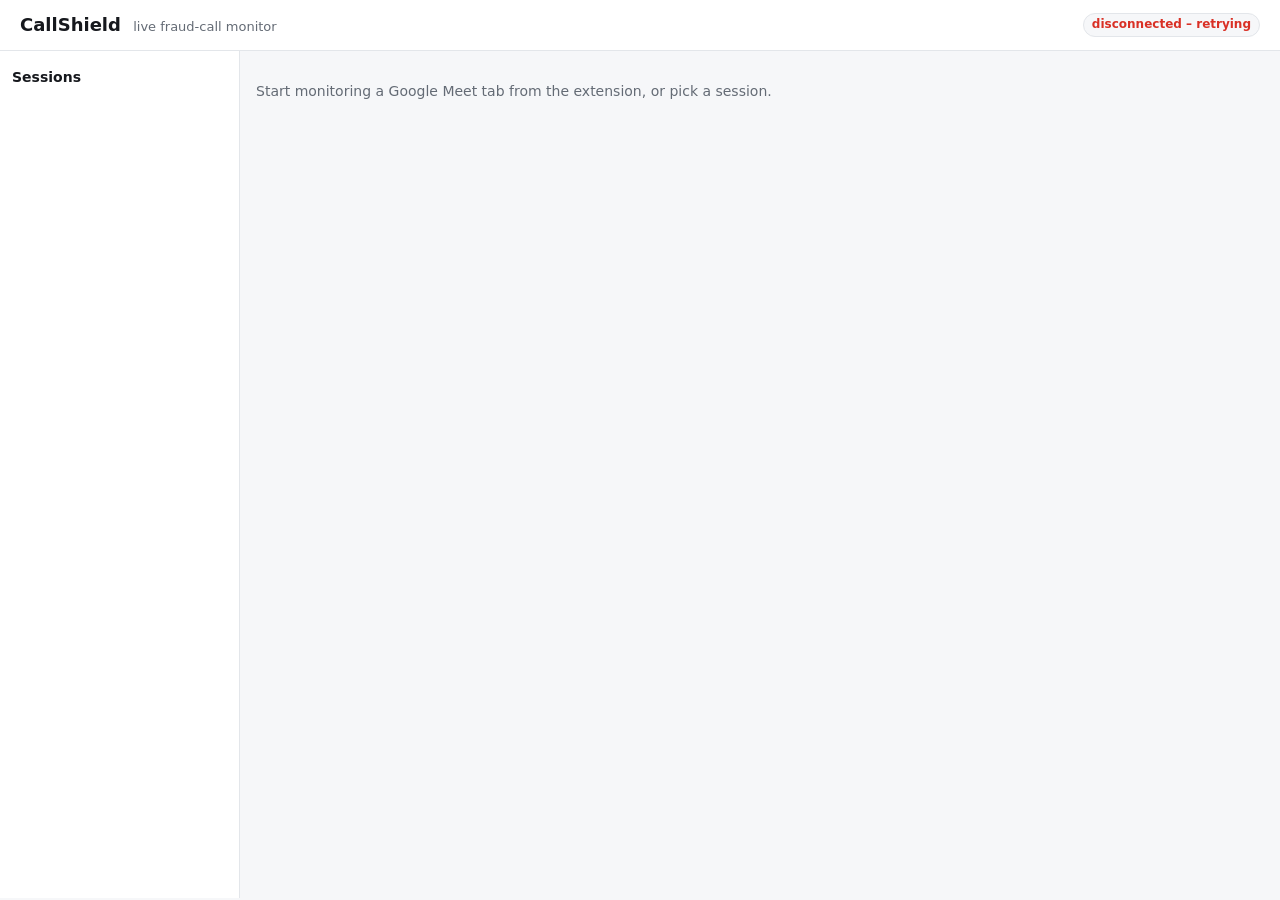
==== frontend/index.html @ 64b29ba7 "Add CallShield PoC: Meet capture, live Hinglish detection, risk policy Chrome MV3 extension captures" ====
<!doctype html>
<html lang="en">
<head>
  <meta charset="utf-8" />
  <meta name="viewport" content="width=device-width, initial-scale=1" />
  <title>CallShield Dashboard</title>
  <link rel="stylesheet" href="styles.css" />
</head>
<body>
  <header>
    <div class="brand">CallShield <span class="sub">live fraud-call monitor</span></div>
    <div id="conn" class="badge">connecting…</div>
  </header>

  <div class="layout">
    <aside>
      <h3>Sessions</h3>
      <ul id="sessions"></ul>
    </aside>

    <main id="main">
      <p id="empty" class="muted">Start monitoring a Google Meet tab from the extension, or pick a session.</p>

      <section id="view" class="hidden">
        <div id="strip" class="strip"></div>
        <div class="grid">
          <div class="panel risk" id="riskPanel">
            <div class="risk-head">
              <div>
                <div class="label">Risk index</div>
                <div class="big"><span id="riskIndex">–</span><span class="of">/100</span></div>
              </div>
              <div class="right">
                <div id="riskLevel" class="level">–</div>
                <div id="inference" class="badge"></div>
              </div>
            </div>
            <div id="monitoring" class="monitoring"></div>
            <div class="muted small" id="strength"></div>
            <div id="patterns" class="chips"></div>
            <ul id="reasons" class="reasons"></ul>
            <div class="row">
              <button id="endCall" class="danger">End call</button>
              <a id="reportMd" class="button" target="_blank">Incident report</a>
              <a id="reportJson" class="button ghost" target="_blank">JSON</a>
            </div>
          </div>

          <div class="panel">
            <h3>Capture &amp; pipeline health</h3>
            <dl id="health" class="kv"></dl>
            <h3>Auto-disconnect gate</h3>
            <ul id="gate" class="gate"></ul>
          </div>
        </div>

        <div class="grid">
          <div class="panel">
            <h3>Transcript &amp; chat <span class="muted small">(raw Hinglish, as received)</span></h3>
            <div id="transcript" class="feed"></div>
            <form id="inject" class="row">
              <input id="injectText" placeholder="Test text (injected, not ASR) e.g. Aap digital arrest mein hain" />
              <select id="injectRole"><option>remote</option><option>local</option><option>unknown</option></select>
              <button>Inject</button>
            </form>
          </div>
          <div class="panel">
            <h3>Evidence</h3>
            <div id="evidence" class="feed"></div>
            <h3>Actions</h3>
            <div id="actions" class="feed short"></div>
          </div>
        </div>

        <div class="panel">
          <h3>Mock bank <span class="badge warn">SIMULATION</span></h3>
          <form id="transfer" class="row">
            <input id="amount" type="number" min="1" value="50000" />
            <input id="payee" value="verify.cbi@upi" />
            <button>Simulate transfer from victim's account</button>
          </form>
          <table class="tx"><thead><tr><th>Time</th><th>Amount (INR)</th><th>Payee</th><th>Status</th><th>Reason</th><th></th></tr></thead>
            <tbody id="transfers"></tbody></table>
        </div>
      </section>
    </main>
  </div>
  <script src="app.js"></script>
</body>
</html>
---- frontend/styles.css ----
:root {
  --bg: #f6f7f9; --panel: #fff; --text: #16181d; --muted: #646b75; --line: #e3e6ea;
  --ok: #1e8e3e; --caution: #c58a00; --high: #e8710a; --critical: #d93025; --accent: #1a73e8;
}
@media (prefers-color-scheme: dark) {
  :root { --bg: #111418; --panel: #1a1e24; --text: #e8eaed; --muted: #9aa0a6; --line: #2c323a; }
}
* { box-sizing: border-box; }
body { margin: 0; background: var(--bg); color: var(--text); font: 14px/1.45 system-ui, -apple-system, "Segoe UI", sans-serif; }
header { display: flex; justify-content: space-between; align-items: center; padding: 12px 20px; border-bottom: 1px solid var(--line); background: var(--panel); }
.brand { font-weight: 800; font-size: 18px; } .sub { font-weight: 400; color: var(--muted); font-size: 13px; margin-left: 6px; }
.layout { display: grid; grid-template-columns: 240px 1fr; min-height: calc(100vh - 53px); }
aside { border-right: 1px solid var(--line); padding: 12px; background: var(--panel); }
aside ul { list-style: none; margin: 0; padding: 0; }
aside li { padding: 8px; border-radius: 8px; cursor: pointer; margin-bottom: 4px; font-size: 13px; word-break: break-all; }
aside li:hover, aside li.sel { background: var(--bg); }
aside li .lvl { font-weight: 700; text-transform: uppercase; font-size: 11px; }
main { padding: 16px; min-width: 0; }
h3 { margin: 4px 0 10px; font-size: 14px; }
.grid { display: grid; grid-template-columns: 1fr 1fr; gap: 16px; margin-bottom: 16px; }
.panel { background: var(--panel); border: 1px solid var(--line); border-radius: 12px; padding: 14px 16px; min-width: 0; }
.hidden { display: none !important; }
.strip { display: flex; flex-wrap: wrap; gap: 8px; margin-bottom: 16px; }
.cap { display: flex; align-items: center; gap: 8px; background: var(--panel); border: 1px solid var(--line); border-radius: 10px; padding: 8px 12px; min-width: 130px; }
.cap .d { width: 10px; height: 10px; border-radius: 50%; background: var(--muted); flex: none; }
.cap.on .d { background: var(--ok); } .cap.warn .d { background: var(--caution); } .cap.off .d { background: var(--critical); }
.cap b { display: block; font-size: 12px; } .cap span { font-size: 12px; color: var(--muted); font-variant-numeric: tabular-nums; }
.muted { color: var(--muted); } .small { font-size: 12px; }
.badge { display: inline-block; padding: 2px 8px; border-radius: 999px; font-size: 12px; font-weight: 700; background: var(--bg); border: 1px solid var(--line); }
.badge.warn { background: #fff4e5; color: #8a5300; border-color: #f5c27a; }
.badge.ok { color: var(--ok); } .badge.bad { color: var(--critical); }
.risk { border-left: 8px solid var(--muted); }
.risk.normal { border-left-color: var(--ok); } .risk.caution { border-left-color: var(--caution); }
.risk.high { border-left-color: var(--high); } .risk.critical { border-left-color: var(--critical); }
.risk.unavailable { border-left-color: var(--muted); }
.risk-head { display: flex; justify-content: space-between; align-items: flex-start; }
.label { color: var(--muted); font-size: 12px; text-transform: uppercase; letter-spacing: .04em; }
.big { font-size: 48px; font-weight: 800; line-height: 1; } .of { font-size: 16px; color: var(--muted); }
.right { text-align: right; display: grid; gap: 6px; justify-items: end; }
.level { font-size: 20px; font-weight: 800; text-transform: uppercase; }
.monitoring { margin: 8px 0; padding: 6px 10px; border-radius: 8px; font-weight: 600; }
.monitoring.ok { background: #e6f4ea; color: #0d652d; }
.monitoring.degraded, .monitoring.unavailable { background: #fce8e6; color: #a50e0e; }
.chips { display: flex; flex-wrap: wrap; gap: 6px; margin: 8px 0; }
.chip { background: #fce8e6; color: #a50e0e; padding: 2px 8px; border-radius: 999px; font-size: 12px; font-weight: 700; }
.reasons { padding-left: 18px; margin: 6px 0; } .reasons li { margin: 3px 0; }
.row { display: flex; gap: 8px; margin-top: 10px; flex-wrap: wrap; align-items: center; }
.row input { flex: 1; min-width: 120px; }
input, select { font: inherit; padding: 7px 9px; border-radius: 8px; border: 1px solid var(--line); background: var(--panel); color: var(--text); }
button, .button { font: inherit; font-weight: 700; padding: 8px 14px; border-radius: 8px; border: 0; background: var(--accent); color: #fff; cursor: pointer; text-decoration: none; display: inline-block; }
.ghost { background: var(--bg); color: var(--text); border: 1px solid var(--line); }
.danger { background: var(--critical); }
.kv { display: grid; grid-template-columns: max-content 1fr; gap: 4px 12px; margin: 0 0 12px; font-size: 13px; }
.kv dt { color: var(--muted); } .kv dd { margin: 0; word-break: break-word; }
.gate { list-style: none; padding: 0; margin: 0; font-size: 13px; }
.gate li::before { content: "✗ "; color: var(--critical); font-weight: 700; }
.gate li.pass::before { content: "✓ "; color: var(--ok); }
.feed { max-height: 340px; overflow: auto; font-size: 13px; }
.feed.short { max-height: 180px; }
.item { padding: 6px 0; border-bottom: 1px solid var(--line); }
.item .t { color: var(--muted); font-size: 11px; margin-right: 6px; font-variant-numeric: tabular-nums; }
.tag { font-size: 10px; font-weight: 800; padding: 1px 6px; border-radius: 4px; background: var(--bg); border: 1px solid var(--line); margin-right: 4px; text-transform: uppercase; }
.tag.mock { background: #fff4e5; color: #8a5300; border-color: #f5c27a; }
.tag.flag { background: #fce8e6; color: #a50e0e; border-color: #f4b4ad; }
.item.flagged { background: rgba(217,48,37,.06); }
.item.retracted b, .item.retracted .muted { text-decoration: line-through; opacity: .6; }
.tx { width: 100%; border-collapse: collapse; margin-top: 10px; font-size: 13px; }
.tx th, .tx td { text-align: left; padding: 6px; border-bottom: 1px solid var(--line); }
.st-HOLD, .st-DECLINED { color: var(--critical); font-weight: 800; } .st-ALLOWED, .st-RELEASED { color: var(--ok); font-weight: 700; }
@media (max-width: 900px) {
  .layout { grid-template-columns: 1fr; } aside { border-right: 0; border-bottom: 1px solid var(--line); }
  .grid { grid-template-columns: 1fr; }
}
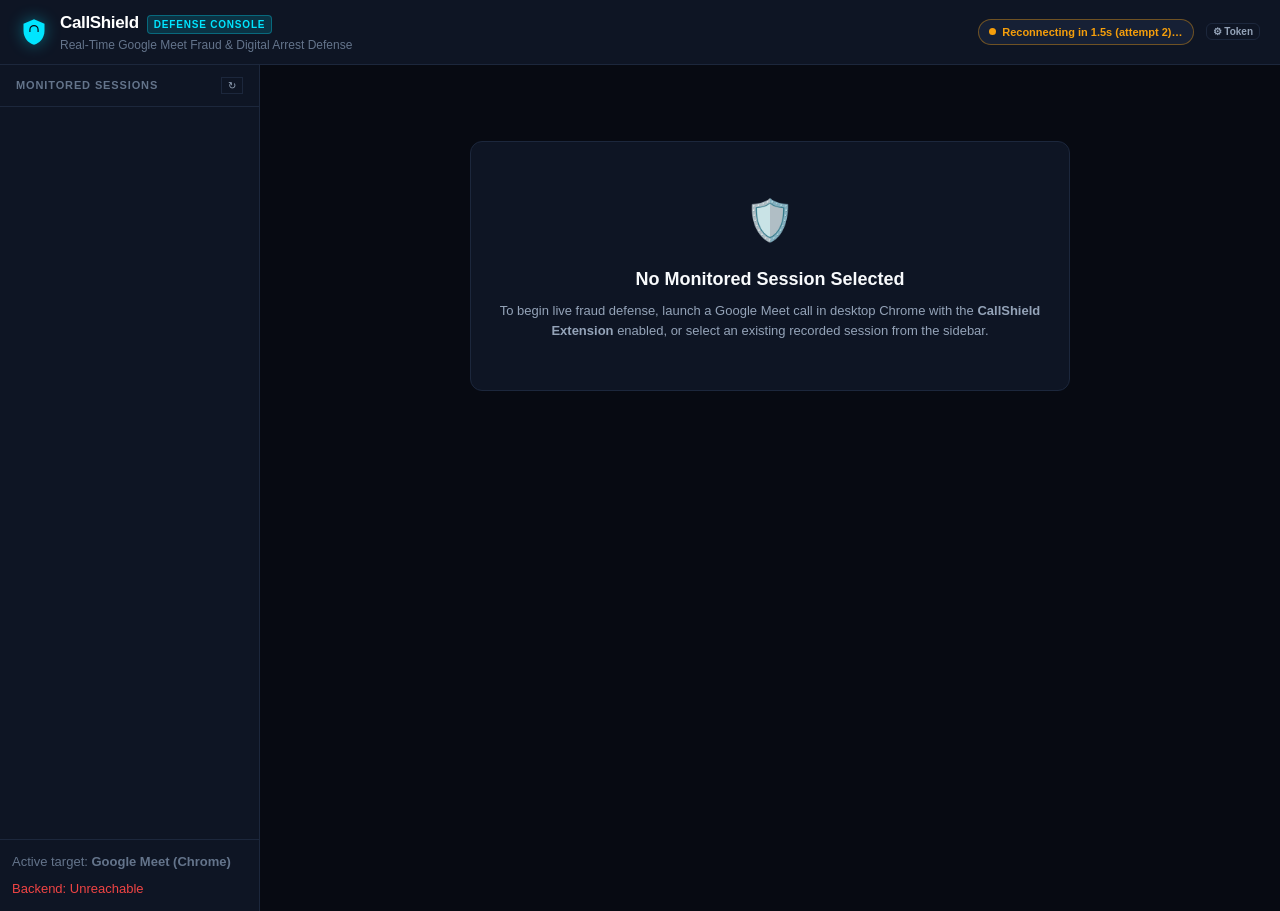
==== commit 63fe9a61: "feat(frontend): Implement CallShield command center, Chakshu reporting, and video analysis # Conflic" ====
--- a/frontend/index.html
+++ b/frontend/index.html
@@ -3,88 +3,160 @@
 <head>
   <meta charset="utf-8" />
   <meta name="viewport" content="width=device-width, initial-scale=1" />
-  <title>CallShield Dashboard</title>
+  <title>CallShield — Real-Time Google Meet Fraud &amp; Digital-Arrest Defense</title>
   <link rel="stylesheet" href="styles.css" />
+  <link rel="icon" href="data:image/svg+xml,<svg xmlns='http://www.w3.org/2000/svg' viewBox='0 0 24 24' fill='%2300e5ff'><path d='M12 1L3 5v6c0 5.55 3.84 10.74 9 12 5.16-1.26 9-6.45 9-12V5l-9-4z'/></svg>" />
 </head>
 <body>
-  <header>
-    <div class="brand">CallShield <span class="sub">live fraud-call monitor</span></div>
-    <div id="conn" class="badge">connecting…</div>
+  <header class="app-header">
+    <div class="brand-wrap">
+      <svg class="brand-logo-icon" viewBox="0 0 24 24" fill="currentColor">
+        <path d="M12 1L3 5v6c0 5.55 3.84 10.74 9 12 5.16-1.26 9-6.45 9-12V5l-9-4z"/>
+        <path d="M12 6a4 4 0 0 0-4 4v2h1v-2a3 3 0 0 1 6 0v2h1v-2a4 4 0 0 0-4-4z" fill="#070a12"/>
+      </svg>
+      <div>
+        <div class="brand-text">
+          CallShield
+          <span class="brand-badge">Defense Console</span>
+        </div>
+        <div class="brand-sub">Real-Time Google Meet Fraud &amp; Digital Arrest Defense</div>
+      </div>
+    </div>
+
+    <div class="header-meta">
+      <div id="connectionPill" class="connection-pill disconnected">
+        <span class="pulse-dot"></span>
+        <span id="connectionText">Connecting…</span>
+      </div>
+      <button class="btn btn-xs btn-ghost" id="btnConfigToken" title="Configure API Authentication Token">
+        ⚙ Token
+      </button>
+    </div>
   </header>
 
-  <div class="layout">
-    <aside>
-      <h3>Sessions</h3>
-      <ul id="sessions"></ul>
+  <div class="app-layout">
+    <aside class="app-sidebar">
+      <div class="sidebar-section-header">
+        <span class="sidebar-title">Monitored Sessions</span>
+        <button class="btn-xs btn-ghost" id="btnRefreshSessions" title="Refresh session list">↻</button>
+      </div>
+
+      <ul id="sessionsList" class="sessions-list">
+        <!-- Rendered via JavaScript -->
+      </ul>
+
+      <div class="sidebar-footer">
+        <div class="text-muted small">
+          Active target: <b>Google Meet (Chrome)</b>
+        </div>
+        <div id="systemHealthBadge" class="text-muted small">
+          Backend: Checking…
+        </div>
+      </div>
     </aside>
 
-    <main id="main">
-      <p id="empty" class="muted">Start monitoring a Google Meet tab from the extension, or pick a session.</p>
+    <main class="dashboard-workspace" id="mainWorkspace">
+      <!-- Empty state when no session is selected -->
+      <div id="emptyState" class="empty-view-card">
+        <div class="empty-view-icon">🛡️</div>
+        <h2 class="empty-view-title">No Monitored Session Selected</h2>
+        <p class="empty-view-desc">
+          To begin live fraud defense, launch a Google Meet call in desktop Chrome with the 
+          <b>CallShield Extension</b> enabled, or select an existing recorded session from the sidebar.
+        </p>
+      </div>
 
-      <section id="view" class="hidden">
-        <div id="strip" class="strip"></div>
-        <div class="grid">
-          <div class="panel risk" id="riskPanel">
-            <div class="risk-head">
-              <div>
-                <div class="label">Risk index</div>
-                <div class="big"><span id="riskIndex">–</span><span class="of">/100</span></div>
-              </div>
-              <div class="right">
-                <div id="riskLevel" class="level">–</div>
-                <div id="inference" class="badge"></div>
-              </div>
-            </div>
-            <div id="monitoring" class="monitoring"></div>
-            <div class="muted small" id="strength"></div>
-            <div id="patterns" class="chips"></div>
-            <ul id="reasons" class="reasons"></ul>
-            <div class="row">
-              <button id="endCall" class="danger">End call</button>
-              <a id="reportMd" class="button" target="_blank">Incident report</a>
-              <a id="reportJson" class="button ghost" target="_blank">JSON</a>
-            </div>
+      <!-- Active session monitoring view -->
+      <section id="activeSessionView" class="hidden">
+        <!-- Top Telemetry Ribbon -->
+        <div id="telemetryStripContainer"></div>
+
+        <!-- Two-Column Primary Grid -->
+        <div class="dashboard-grid">
+          <!-- Left: Threat Assessment -->
+          <div class="grid-col">
+            <div id="riskContainer"></div>
           </div>
 
-          <div class="panel">
-            <h3>Capture &amp; pipeline health</h3>
-            <dl id="health" class="kv"></dl>
-            <h3>Auto-disconnect gate</h3>
-            <ul id="gate" class="gate"></ul>
+          <!-- Right: Live Transcript & Evidence Ledger -->
+          <div class="grid-col">
+            <div id="transcriptContainer" class="panel-card"></div>
+            <div id="evidenceContainer" class="panel-card mt-4"></div>
           </div>
         </div>
 
-        <div class="grid">
-          <div class="panel">
-            <h3>Transcript &amp; chat <span class="muted small">(raw Hinglish, as received)</span></h3>
-            <div id="transcript" class="feed"></div>
-            <form id="inject" class="row">
-              <input id="injectText" placeholder="Test text (injected, not ASR) e.g. Aap digital arrest mein hain" />
-              <select id="injectRole"><option>remote</option><option>local</option><option>unknown</option></select>
-              <button>Inject</button>
-            </form>
-          </div>
-          <div class="panel">
-            <h3>Evidence</h3>
-            <div id="evidence" class="feed"></div>
-            <h3>Actions</h3>
-            <div id="actions" class="feed short"></div>
-          </div>
-        </div>
+        <!-- Video Analysis Panel -->
+        <div id="visionContainer" class="panel-card mt-4"></div>
 
-        <div class="panel">
-          <h3>Mock bank <span class="badge warn">SIMULATION</span></h3>
-          <form id="transfer" class="row">
-            <input id="amount" type="number" min="1" value="50000" />
-            <input id="payee" value="verify.cbi@upi" />
-            <button>Simulate transfer from victim's account</button>
-          </form>
-          <table class="tx"><thead><tr><th>Time</th><th>Amount (INR)</th><th>Payee</th><th>Status</th><th>Reason</th><th></th></tr></thead>
-            <tbody id="transfers"></tbody></table>
-        </div>
+        <!-- Simulated Banking Protection -->
+        <div id="bankContainer" class="panel-card mt-4"></div>
+
+        <!-- Deep Diagnostics & Action History -->
+        <div id="diagnosticsContainer" class="panel-card mt-4"></div>
       </section>
     </main>
   </div>
-  <script src="app.js"></script>
+
+  <!-- Chakshu Suspicious Communication Report Modal Container -->
+  <div id="chakshuModal" class="modal-wrapper hidden"></div>
+
+  <!-- Incident Report Modal Container -->
+  <div id="reportModal" class="modal-wrapper hidden"></div>
+
+  <!-- Attestation Inspection Modal Container -->
+  <div id="attestationModal" class="modal-wrapper hidden"></div>
+
+  <!-- End Call Safety Confirmation Dialog -->
+  <div id="endCallConfirmModal" class="modal-wrapper hidden">
+    <div class="modal-backdrop" id="endCallBackdrop"></div>
+    <div class="modal-card">
+      <div class="modal-header">
+        <h3 class="modal-title">Emergency End Call Confirmation</h3>
+        <button class="icon-button" id="endCallCloseBtn">✕</button>
+      </div>
+      <div class="modal-body">
+        <div class="alert-box danger-box">
+          <div class="alert-icon">⚠️</div>
+          <div>
+            <b>Warning:</b> This will send an immediate policy command to the Chrome Extension to disconnect and leave the active Google Meet session.
+          </div>
+        </div>
+        <p class="text-secondary text-sm">
+          If the remote caller is claiming to be an official (Police, CBI, Customs) placing you under "digital arrest", disconnecting protects you from extortion and coercive demands.
+        </p>
+      </div>
+      <div class="modal-footer">
+        <button class="btn btn-ghost" id="endCallCancelBtn">Cancel</button>
+        <button class="btn btn-danger" id="endCallExecuteBtn">Leave Google Meet Now</button>
+      </div>
+    </div>
+  </div>
+
+  <!-- Token Configuration Modal -->
+  <div id="tokenModal" class="modal-wrapper hidden">
+    <div class="modal-backdrop" id="tokenBackdrop"></div>
+    <div class="modal-card">
+      <div class="modal-header">
+        <h3 class="modal-title">API Authentication Settings</h3>
+        <button class="icon-button" id="tokenCloseBtn">✕</button>
+      </div>
+      <div class="modal-body">
+        <div class="form-group">
+          <label class="form-label" for="tokenInput">Bearer API Token</label>
+          <input type="text" id="tokenInput" class="input-text" placeholder="dev-token" />
+          <p class="field-help text-muted text-sm mt-2">
+            Matches <code>CALLSHIELD_TOKEN</code> configured on the FastAPI backend (defaults to <code>dev-token</code>).
+          </p>
+        </div>
+      </div>
+      <div class="modal-footer">
+        <button class="btn btn-ghost" id="tokenCancelBtn">Cancel</button>
+        <button class="btn btn-primary" id="tokenSaveBtn">Save &amp; Reconnect</button>
+      </div>
+    </div>
+  </div>
+
+  <!-- Main Application Orchestrator -->
+  <script type="module" src="app.js"></script>
 </body>
 </html>
--- a/frontend/styles.css
+++ b/frontend/styles.css
@@ -1,73 +1,1993 @@
+/* CallShield — Cybersecurity Command Center Design System */
+
 :root {
-  --bg: #f6f7f9; --panel: #fff; --text: #16181d; --muted: #646b75; --line: #e3e6ea;
-  --ok: #1e8e3e; --caution: #c58a00; --high: #e8710a; --critical: #d93025; --accent: #1a73e8;
-}
-@media (prefers-color-scheme: dark) {
-  :root { --bg: #111418; --panel: #1a1e24; --text: #e8eaed; --muted: #9aa0a6; --line: #2c323a; }
-}
-* { box-sizing: border-box; }
-body { margin: 0; background: var(--bg); color: var(--text); font: 14px/1.45 system-ui, -apple-system, "Segoe UI", sans-serif; }
-header { display: flex; justify-content: space-between; align-items: center; padding: 12px 20px; border-bottom: 1px solid var(--line); background: var(--panel); }
-.brand { font-weight: 800; font-size: 18px; } .sub { font-weight: 400; color: var(--muted); font-size: 13px; margin-left: 6px; }
-.layout { display: grid; grid-template-columns: 240px 1fr; min-height: calc(100vh - 53px); }
-aside { border-right: 1px solid var(--line); padding: 12px; background: var(--panel); }
-aside ul { list-style: none; margin: 0; padding: 0; }
-aside li { padding: 8px; border-radius: 8px; cursor: pointer; margin-bottom: 4px; font-size: 13px; word-break: break-all; }
-aside li:hover, aside li.sel { background: var(--bg); }
-aside li .lvl { font-weight: 700; text-transform: uppercase; font-size: 11px; }
-main { padding: 16px; min-width: 0; }
-h3 { margin: 4px 0 10px; font-size: 14px; }
-.grid { display: grid; grid-template-columns: 1fr 1fr; gap: 16px; margin-bottom: 16px; }
-.panel { background: var(--panel); border: 1px solid var(--line); border-radius: 12px; padding: 14px 16px; min-width: 0; }
+  --bg-deep: #070a12;
+  --bg-surface: #0e1524;
+  --bg-surface-elevated: #162035;
+  --bg-surface-highlight: #1e2c47;
+  --border-subtle: #1c273c;
+  --border-strong: #2c3e5e;
+  --border-focus: #00e5ff;
+
+  --text-primary: #f8fafc;
+  --text-secondary: #94a3b8;
+  --text-muted: #64748b;
+  --text-dim: #475569;
+
+  --accent-cyan: #00e5ff;
+  --accent-cyan-dim: rgba(0, 229, 255, 0.15);
+  --accent-blue: #38bdf8;
+  --accent-blue-deep: #0284c7;
+
+  /* Semantic Alert Levels */
+  --risk-normal: #10b981;
+  --risk-normal-dim: rgba(16, 185, 129, 0.15);
+  --risk-caution: #f59e0b;
+  --risk-caution-dim: rgba(245, 158, 11, 0.15);
+  --risk-high: #f97316;
+  --risk-high-dim: rgba(249, 115, 22, 0.15);
+  --risk-critical: #ef4444;
+  --risk-critical-dim: rgba(239, 68, 68, 0.18);
+  --risk-unavailable: #64748b;
+  --risk-unavailable-dim: rgba(100, 116, 139, 0.15);
+
+  --font-sans: -apple-system, BlinkMacSystemFont, "Segoe UI", Roboto, "Helvetica Neue", Arial, sans-serif;
+  --font-mono: "JetBrains Mono", "SF Mono", Consolas, Menlo, monospace;
+}
+
+* {
+  box-sizing: border-box;
+  margin: 0;
+  padding: 0;
+}
+
+body {
+  background-color: var(--bg-deep);
+  color: var(--text-primary);
+  font-family: var(--font-sans);
+  font-size: 13px;
+  line-height: 1.5;
+  min-height: 100vh;
+  overflow-x: hidden;
+}
+
+body.modal-open {
+  overflow: hidden;
+}
+
+/* Custom Scrollbars */
+::-webkit-scrollbar {
+  width: 6px;
+  height: 6px;
+}
+::-webkit-scrollbar-track {
+  background: var(--bg-deep);
+}
+::-webkit-scrollbar-thumb {
+  background: var(--border-strong);
+  border-radius: 3px;
+}
+::-webkit-scrollbar-thumb:hover {
+  background: var(--accent-cyan);
+}
+
+/* Code & Monospace Elements */
+code, pre {
+  font-family: var(--font-mono);
+  font-size: 12px;
+}
+
+/* Header */
+.app-header {
+  display: flex;
+  justify-content: space-between;
+  align-items: center;
+  padding: 10px 20px;
+  background: var(--bg-surface);
+  border-bottom: 1px solid var(--border-subtle);
+  position: sticky;
+  top: 0;
+  z-index: 100;
+}
+
+.brand-wrap {
+  display: flex;
+  align-items: center;
+  gap: 12px;
+}
+
+.brand-logo-icon {
+  width: 28px;
+  height: 28px;
+  color: var(--accent-cyan);
+  filter: drop-shadow(0 0 8px rgba(0, 229, 255, 0.4));
+}
+
+.brand-text {
+  font-size: 17px;
+  font-weight: 800;
+  letter-spacing: -0.02em;
+  color: #fff;
+  display: flex;
+  align-items: baseline;
+  gap: 8px;
+}
+
+.brand-badge {
+  font-size: 10px;
+  font-weight: 700;
+  letter-spacing: 0.08em;
+  text-transform: uppercase;
+  background: var(--accent-cyan-dim);
+  color: var(--accent-cyan);
+  border: 1px solid rgba(0, 229, 255, 0.3);
+  padding: 1px 6px;
+  border-radius: 4px;
+}
+
+.brand-sub {
+  font-size: 12px;
+  font-weight: 400;
+  color: var(--text-muted);
+}
+
+.header-meta {
+  display: flex;
+  align-items: center;
+  gap: 12px;
+}
+
+.connection-pill {
+  display: flex;
+  align-items: center;
+  gap: 6px;
+  padding: 4px 10px;
+  border-radius: 999px;
+  font-size: 11px;
+  font-weight: 600;
+  border: 1px solid var(--border-subtle);
+  background: var(--bg-surface-elevated);
+}
+
+.connection-pill.connected {
+  border-color: rgba(16, 185, 129, 0.4);
+  color: var(--risk-normal);
+}
+.connection-pill.connected .pulse-dot {
+  background: var(--risk-normal);
+  box-shadow: 0 0 8px var(--risk-normal);
+}
+
+.connection-pill.connecting, .connection-pill.reconnecting {
+  border-color: rgba(245, 158, 11, 0.4);
+  color: var(--risk-caution);
+}
+.connection-pill.connecting .pulse-dot, .connection-pill.reconnecting .pulse-dot {
+  background: var(--risk-caution);
+  animation: pulse-warn 1.5s infinite;
+}
+
+.connection-pill.disconnected, .connection-pill.auth_error {
+  border-color: rgba(239, 68, 68, 0.4);
+  color: var(--risk-critical);
+}
+.connection-pill.disconnected .pulse-dot, .connection-pill.auth_error .pulse-dot {
+  background: var(--risk-critical);
+}
+
+.pulse-dot {
+  width: 7px;
+  height: 7px;
+  border-radius: 50%;
+  flex-shrink: 0;
+}
+
+@keyframes pulse-warn {
+  0%, 100% { opacity: 1; transform: scale(1); }
+  50% { opacity: 0.4; transform: scale(0.85); }
+}
+
+/* App Layout */
+.app-layout {
+  display: grid;
+  grid-template-columns: 260px 1fr;
+  min-height: calc(100vh - 54px);
+}
+
+/* Sidebar */
+.app-sidebar {
+  background: var(--bg-surface);
+  border-right: 1px solid var(--border-subtle);
+  display: flex;
+  flex-direction: column;
+}
+
+.sidebar-section-header {
+  padding: 12px 16px;
+  display: flex;
+  justify-content: space-between;
+  align-items: center;
+  border-bottom: 1px solid var(--border-subtle);
+}
+
+.sidebar-title {
+  font-size: 11px;
+  font-weight: 700;
+  text-transform: uppercase;
+  letter-spacing: 0.08em;
+  color: var(--text-muted);
+}
+
+.sessions-list {
+  list-style: none;
+  overflow-y: auto;
+  flex: 1;
+  padding: 8px;
+}
+
+.session-item {
+  padding: 10px 12px;
+  border-radius: 8px;
+  margin-bottom: 6px;
+  cursor: pointer;
+  border: 1px solid transparent;
+  background: var(--bg-surface-elevated);
+  transition: all 0.15s ease;
+}
+
+.session-item:hover {
+  border-color: var(--border-strong);
+  background: var(--bg-surface-highlight);
+}
+
+.session-item.active {
+  border-color: var(--accent-cyan);
+  background: var(--bg-surface-highlight);
+  box-shadow: 0 0 12px rgba(0, 229, 255, 0.12);
+}
+
+.session-top {
+  display: flex;
+  justify-content: space-between;
+  align-items: center;
+  margin-bottom: 4px;
+}
+
+.session-id {
+  font-family: var(--font-mono);
+  font-weight: 700;
+  font-size: 12px;
+  color: #fff;
+  white-space: nowrap;
+  overflow: hidden;
+  text-overflow: ellipsis;
+  max-width: 150px;
+}
+
+.session-badge {
+  font-size: 10px;
+  font-weight: 800;
+  padding: 1px 6px;
+  border-radius: 4px;
+  text-transform: uppercase;
+}
+
+.session-sub {
+  display: flex;
+  justify-content: space-between;
+  font-size: 11px;
+  color: var(--text-muted);
+}
+
+.sidebar-footer {
+  padding: 12px;
+  border-top: 1px solid var(--border-subtle);
+  display: flex;
+  flex-direction: column;
+  gap: 8px;
+}
+
+/* Main Dashboard Workspace */
+.dashboard-workspace {
+  padding: 16px 20px;
+  overflow-y: auto;
+}
+
+/* Empty State */
+.empty-view-card {
+  background: var(--bg-surface);
+  border: 1px solid var(--border-subtle);
+  border-radius: 12px;
+  padding: 48px 24px;
+  text-align: center;
+  max-width: 600px;
+  margin: 60px auto;
+}
+
+.empty-view-icon {
+  font-size: 40px;
+  margin-bottom: 16px;
+}
+
+.empty-view-title {
+  font-size: 18px;
+  font-weight: 700;
+  margin-bottom: 8px;
+}
+
+.empty-view-desc {
+  color: var(--text-secondary);
+  font-size: 13px;
+  line-height: 1.6;
+}
+
+/* Telemetry Ribbon Strip */
+.telemetry-strip {
+  display: flex;
+  flex-wrap: wrap;
+  gap: 8px;
+  margin-bottom: 16px;
+}
+
+.telemetry-pill {
+  display: flex;
+  align-items: center;
+  gap: 8px;
+  background: var(--bg-surface);
+  border: 1px solid var(--border-subtle);
+  border-radius: 8px;
+  padding: 6px 12px;
+  min-width: 140px;
+  flex: 1;
+}
+
+.telemetry-pill .pill-dot {
+  width: 8px;
+  height: 8px;
+  border-radius: 50%;
+  flex-shrink: 0;
+}
+
+.telemetry-pill.status-on { border-color: rgba(16, 185, 129, 0.3); }
+.telemetry-pill.status-on .pill-dot { background: var(--risk-normal); box-shadow: 0 0 6px var(--risk-normal); }
+
+.telemetry-pill.status-warn { border-color: rgba(245, 158, 11, 0.3); }
+.telemetry-pill.status-warn .pill-dot { background: var(--risk-caution); }
+
+.telemetry-pill.status-off { border-color: rgba(239, 68, 68, 0.3); }
+.telemetry-pill.status-off .pill-dot { background: var(--risk-critical); }
+
+.telemetry-pill.status-idle .pill-dot { background: var(--text-muted); }
+
+.pill-icon {
+  font-size: 14px;
+}
+
+.pill-info {
+  display: flex;
+  flex-direction: column;
+}
+
+.pill-title {
+  font-size: 11px;
+  font-weight: 700;
+  color: var(--text-secondary);
+  text-transform: uppercase;
+  letter-spacing: 0.04em;
+}
+
+.pill-detail {
+  font-size: 11px;
+  color: var(--text-primary);
+  font-family: var(--font-mono);
+}
+
+/* Two-Column Grid */
+.dashboard-grid {
+  display: grid;
+  grid-template-columns: 1fr 1fr;
+  gap: 16px;
+  margin-bottom: 16px;
+}
+
+/* Panel Containers */
+.panel-card {
+  background: var(--bg-surface);
+  border: 1px solid var(--border-subtle);
+  border-radius: 12px;
+  padding: 16px;
+  position: relative;
+  display: flex;
+  flex-direction: column;
+}
+
+.panel-header {
+  display: flex;
+  justify-content: space-between;
+  align-items: flex-start;
+  margin-bottom: 14px;
+  padding-bottom: 10px;
+  border-bottom: 1px solid var(--border-subtle);
+}
+
+.panel-title-wrap {
+  display: flex;
+  align-items: center;
+  gap: 8px;
+  flex-wrap: wrap;
+}
+
+.panel-title {
+  font-size: 14px;
+  font-weight: 700;
+  color: #fff;
+  letter-spacing: -0.01em;
+}
+
+.panel-desc {
+  font-size: 12px;
+  color: var(--text-secondary);
+  margin-top: 4px;
+  width: 100%;
+}
+
+/* Primary Risk Assessment Card */
+.risk-card {
+  background: var(--bg-surface);
+  border: 1px solid var(--border-subtle);
+  border-left: 6px solid var(--risk-unavailable);
+  border-radius: 12px;
+  padding: 16px;
+  margin-bottom: 16px;
+  position: relative;
+  transition: border-left-color 0.2s ease;
+}
+
+.risk-card.normal { border-left-color: var(--risk-normal); }
+.risk-card.caution { border-left-color: var(--risk-caution); }
+.risk-card.high { border-left-color: var(--risk-high); }
+.risk-card.critical { border-left-color: var(--risk-critical); }
+.risk-card.unavailable { border-left-color: var(--risk-unavailable); }
+
+.risk-header {
+  display: flex;
+  justify-content: space-between;
+  align-items: flex-start;
+  margin-bottom: 14px;
+}
+
+.label-upper {
+  font-size: 11px;
+  font-weight: 700;
+  text-transform: uppercase;
+  letter-spacing: 0.08em;
+  color: var(--text-muted);
+}
+
+.risk-level-badge {
+  display: inline-block;
+  font-size: 16px;
+  font-weight: 800;
+  letter-spacing: 0.04em;
+  padding: 3px 10px;
+  border-radius: 6px;
+  margin-top: 4px;
+  text-transform: uppercase;
+}
+
+.risk-bg-normal { background: var(--risk-normal-dim); color: var(--risk-normal); border: 1px solid rgba(16, 185, 129, 0.4); }
+.risk-bg-caution { background: var(--risk-caution-dim); color: var(--risk-caution); border: 1px solid rgba(245, 158, 11, 0.4); }
+.risk-bg-high { background: var(--risk-high-dim); color: var(--risk-high); border: 1px solid rgba(249, 115, 22, 0.4); }
+.risk-bg-critical { background: var(--risk-critical-dim); color: var(--risk-critical); border: 1px solid rgba(239, 68, 68, 0.4); }
+.risk-bg-unavailable { background: var(--risk-unavailable-dim); color: var(--text-secondary); border: 1px solid var(--border-strong); }
+
+.risk-text-normal { color: var(--risk-normal); }
+.risk-text-caution { color: var(--risk-caution); }
+.risk-text-high { color: var(--risk-high); }
+.risk-text-critical { color: var(--risk-critical); }
+
+.risk-inference-block {
+  display: flex;
+  flex-direction: column;
+  align-items: flex-end;
+  gap: 4px;
+}
+
+.config-tag {
+  font-family: var(--font-mono);
+  font-size: 10px;
+  color: var(--text-muted);
+}
+
+.risk-gauge-row {
+  display: flex;
+  align-items: center;
+  gap: 20px;
+  margin-bottom: 16px;
+  padding-bottom: 14px;
+  border-bottom: 1px solid var(--border-subtle);
+}
+
+.gauge-container {
+  position: relative;
+  width: 130px;
+  height: 130px;
+  flex-shrink: 0;
+}
+
+.risk-circle-svg {
+  transform: rotate(-90deg);
+}
+
+.gauge-bg {
+  fill: none;
+  stroke: var(--bg-surface-elevated);
+}
+
+.gauge-bar {
+  fill: none;
+  transition: stroke-dashoffset 0.6s ease, stroke 0.3s ease;
+}
+
+.gauge-normal { stroke: var(--risk-normal); }
+.gauge-caution { stroke: var(--risk-caution); }
+.gauge-high { stroke: var(--risk-high); }
+.gauge-critical { stroke: var(--risk-critical); }
+.gauge-unavailable { stroke: var(--risk-unavailable); }
+
+.gauge-label {
+  position: absolute;
+  top: 0;
+  left: 0;
+  width: 100%;
+  height: 100%;
+  display: flex;
+  flex-direction: column;
+  justify-content: center;
+  align-items: center;
+}
+
+.gauge-val {
+  font-size: 38px;
+  font-weight: 800;
+  line-height: 1;
+  font-family: var(--font-mono);
+}
+
+.gauge-max {
+  font-size: 12px;
+  font-weight: 600;
+  color: var(--text-muted);
+}
+
+.gauge-meta {
+  flex: 1;
+  display: flex;
+  flex-direction: column;
+  gap: 8px;
+}
+
+.monitoring-banner {
+  padding: 8px 12px;
+  border-radius: 8px;
+  font-size: 12px;
+  border: 1px solid transparent;
+}
+
+.monitoring-banner.state-ok {
+  background: var(--risk-normal-dim);
+  border-color: rgba(16, 185, 129, 0.3);
+  color: #34d399;
+}
+.monitoring-banner.state-degraded, .monitoring-banner.state-unavailable {
+  background: var(--risk-critical-dim);
+  border-color: rgba(239, 68, 68, 0.3);
+  color: #f87171;
+}
+
+.state-sub {
+  font-size: 11px;
+  color: var(--text-secondary);
+  margin-top: 2px;
+}
+
+.meta-pills {
+  display: flex;
+  flex-wrap: wrap;
+  gap: 8px;
+}
+
+.meta-pill {
+  background: var(--bg-surface-elevated);
+  padding: 3px 8px;
+  border-radius: 6px;
+  font-size: 11px;
+  display: flex;
+  gap: 6px;
+}
+
+.meta-pill .lbl { color: var(--text-muted); }
+.meta-pill .val { color: #fff; font-family: var(--font-mono); }
+
+.patterns-wrap {
+  display: flex;
+  flex-direction: column;
+  gap: 4px;
+}
+
+.patterns-label {
+  font-size: 11px;
+  font-weight: 600;
+  color: var(--text-muted);
+}
+
+.pattern-chips {
+  display: flex;
+  flex-wrap: wrap;
+  gap: 6px;
+}
+
+.pattern-chip {
+  background: rgba(249, 115, 22, 0.15);
+  color: #fb923c;
+  border: 1px solid rgba(249, 115, 22, 0.3);
+  padding: 2px 8px;
+  border-radius: 999px;
+  font-size: 11px;
+  font-weight: 700;
+  text-transform: uppercase;
+}
+
+.reasons-block {
+  margin-bottom: 14px;
+}
+
+.reasons-heading {
+  font-size: 12px;
+  font-weight: 700;
+  text-transform: uppercase;
+  letter-spacing: 0.05em;
+  color: var(--text-muted);
+  margin-bottom: 6px;
+}
+
+.reasons-list {
+  list-style: none;
+  display: flex;
+  flex-direction: column;
+  gap: 4px;
+}
+
+.reasons-list li {
+  display: flex;
+  align-items: baseline;
+  gap: 8px;
+  font-size: 12px;
+  color: var(--text-primary);
+}
+
+.reason-bullet {
+  color: var(--accent-cyan);
+  font-size: 12px;
+}
+
+/* Policy Gate Checklist */
+.gate-block {
+  background: var(--bg-surface-elevated);
+  border-radius: 8px;
+  padding: 10px 12px;
+  margin-bottom: 14px;
+}
+
+.gate-heading {
+  font-size: 11px;
+  font-weight: 700;
+  text-transform: uppercase;
+  letter-spacing: 0.05em;
+  color: var(--text-muted);
+  margin-bottom: 8px;
+}
+
+.gate-grid {
+  display: grid;
+  grid-template-columns: repeat(auto-fill, minmax(220px, 1fr));
+  gap: 6px;
+}
+
+.gate-item {
+  display: flex;
+  align-items: center;
+  gap: 6px;
+  font-size: 11px;
+  padding: 3px 6px;
+  border-radius: 4px;
+}
+
+.gate-pass {
+  color: var(--risk-normal);
+  background: var(--risk-normal-dim);
+}
+.gate-pass .gate-icon { font-weight: 800; }
+
+.gate-fail {
+  color: var(--text-muted);
+  opacity: 0.7;
+}
+
+/* Actions Toolbar */
+.actions-toolbar {
+  display: flex;
+  gap: 8px;
+  flex-wrap: wrap;
+}
+
+/* Live Transcript & Chat */
+.transcript-controls {
+  display: flex;
+  justify-content: space-between;
+  align-items: center;
+  gap: 12px;
+  flex-wrap: wrap;
+}
+
+.filter-tabs {
+  display: flex;
+  gap: 4px;
+  background: var(--bg-surface-elevated);
+  padding: 2px;
+  border-radius: 6px;
+}
+
+.filter-btn {
+  background: transparent;
+  border: 0;
+  color: var(--text-secondary);
+  padding: 4px 10px;
+  border-radius: 4px;
+  font-size: 11px;
+  font-weight: 600;
+  cursor: pointer;
+  transition: all 0.15s;
+}
+
+.filter-btn:hover {
+  color: #fff;
+}
+
+.filter-btn.active {
+  background: var(--bg-surface-highlight);
+  color: var(--accent-cyan);
+}
+
+.autoscroll-toggle {
+  display: flex;
+  align-items: center;
+  gap: 6px;
+  font-size: 11px;
+  color: var(--text-muted);
+  cursor: pointer;
+}
+
+.transcript-feed {
+  height: 380px;
+  overflow-y: auto;
+  display: flex;
+  flex-direction: column;
+  gap: 8px;
+  padding-right: 4px;
+  margin-bottom: 12px;
+}
+
+.feed-item {
+  background: var(--bg-surface-elevated);
+  border: 1px solid var(--border-subtle);
+  border-radius: 8px;
+  padding: 8px 12px;
+  transition: border-color 0.15s;
+}
+
+.feed-item:hover {
+  border-color: var(--border-strong);
+}
+
+.feed-item.item-flagged {
+  border-left: 4px solid var(--risk-critical);
+  background: rgba(239, 68, 68, 0.08);
+}
+
+.feed-item-header {
+  display: flex;
+  align-items: center;
+  gap: 6px;
+  flex-wrap: wrap;
+  margin-bottom: 4px;
+}
+
+.timestamp {
+  font-family: var(--font-mono);
+  font-size: 10px;
+  color: var(--text-muted);
+}
+
+.modality-tag {
+  font-size: 9px;
+  font-weight: 800;
+  padding: 1px 4px;
+  border-radius: 3px;
+  text-transform: uppercase;
+}
+
+.tag-speech { background: rgba(56, 189, 248, 0.15); color: var(--accent-blue); }
+.tag-chat { background: rgba(168, 85, 247, 0.15); color: #c084fc; }
+.tag-video { background: rgba(251, 146, 60, 0.15); color: #fb923c; }
+
+.role-pill {
+  font-size: 10px;
+  font-weight: 700;
+  padding: 1px 6px;
+  border-radius: 4px;
+  text-transform: uppercase;
+}
+
+.role-remote { background: rgba(239, 68, 68, 0.15); color: #f87171; }
+.role-local { background: rgba(16, 185, 129, 0.15); color: #34d399; }
+.role-unknown { background: var(--bg-surface-highlight); color: var(--text-muted); }
+
+.flag-pill {
+  background: var(--risk-critical-dim);
+  color: var(--risk-critical);
+  border: 1px solid rgba(239, 68, 68, 0.3);
+  font-size: 10px;
+  font-weight: 700;
+  padding: 1px 6px;
+  border-radius: 4px;
+}
+
+.sender-name {
+  font-weight: 700;
+  color: #fff;
+  font-size: 11px;
+}
+
+.feed-item-body {
+  font-size: 13px;
+  color: #f1f5f9;
+  word-break: break-word;
+}
+
+.feed-text {
+  line-height: 1.45;
+}
+
+.chat-link {
+  display: inline-block;
+  font-size: 11px;
+  color: var(--accent-cyan);
+  background: var(--bg-deep);
+  padding: 2px 6px;
+  border-radius: 4px;
+  margin-top: 4px;
+}
+
+/* Test Injection Tool */
+.inject-panel {
+  background: var(--bg-surface-elevated);
+  border: 1px solid var(--border-subtle);
+  border-radius: 8px;
+  padding: 10px 12px;
+}
+
+.inject-header {
+  display: flex;
+  justify-content: space-between;
+  align-items: center;
+  gap: 8px;
+  margin-bottom: 8px;
+  flex-wrap: wrap;
+}
+
+.inject-title {
+  font-size: 11px;
+  color: var(--text-secondary);
+}
+
+.select-preset {
+  background: var(--bg-surface);
+  border: 1px solid var(--border-subtle);
+  color: var(--text-secondary);
+  font-size: 11px;
+  padding: 3px 6px;
+  border-radius: 4px;
+}
+
+.inject-inputs {
+  display: flex;
+  gap: 8px;
+}
+
+/* Evidence Feed */
+.evidence-feed {
+  height: 480px;
+  overflow-y: auto;
+  display: flex;
+  flex-direction: column;
+  gap: 10px;
+  padding-right: 4px;
+}
+
+.evidence-card {
+  background: var(--bg-surface-elevated);
+  border: 1px solid var(--border-subtle);
+  border-radius: 8px;
+  padding: 12px;
+  transition: all 0.15s;
+}
+
+.evidence-card:hover {
+  border-color: var(--border-strong);
+}
+
+.evidence-card.card-retracted {
+  opacity: 0.6;
+  border-color: var(--border-subtle);
+  background: var(--bg-surface);
+}
+
+.evidence-card.card-retracted .quote-text {
+  text-decoration: line-through;
+  color: var(--text-muted);
+}
+
+.ev-card-top {
+  display: flex;
+  justify-content: space-between;
+  align-items: center;
+  margin-bottom: 8px;
+}
+
+.ev-card-badges {
+  display: flex;
+  align-items: center;
+  gap: 6px;
+  flex-wrap: wrap;
+}
+
+.rule-refs {
+  font-family: var(--font-mono);
+  font-size: 10px;
+  color: var(--accent-cyan);
+  background: var(--bg-deep);
+  padding: 1px 5px;
+  border-radius: 3px;
+}
+
+.ev-card-time {
+  font-family: var(--font-mono);
+  font-size: 10px;
+  color: var(--text-muted);
+}
+
+.retraction-notice {
+  background: rgba(245, 158, 11, 0.15);
+  border: 1px solid rgba(245, 158, 11, 0.3);
+  color: #fbbf24;
+  font-size: 11px;
+  padding: 4px 8px;
+  border-radius: 4px;
+  margin-bottom: 8px;
+  display: flex;
+  align-items: center;
+  gap: 6px;
+}
+
+.ev-quote-box {
+  margin-bottom: 8px;
+}
+
+.quote-text {
+  font-size: 13px;
+  font-weight: 500;
+  color: #fff;
+  margin-bottom: 4px;
+}
+
+.category-explanation {
+  font-size: 11px;
+  color: var(--text-secondary);
+}
+
+.ev-card-footer {
+  display: flex;
+  justify-content: space-between;
+  align-items: center;
+  font-size: 10px;
+  color: var(--text-muted);
+  border-top: 1px solid var(--border-subtle);
+  padding-top: 6px;
+  flex-wrap: wrap;
+  gap: 6px;
+}
+
+.quality-badge {
+  color: var(--accent-blue);
+  background: rgba(56, 189, 248, 0.1);
+  padding: 1px 6px;
+  border-radius: 4px;
+}
+
+/* Deep Diagnostics & Actions */
+.diag-split {
+  display: grid;
+  grid-template-columns: 1fr 1fr;
+  gap: 16px;
+}
+
+.diag-subtitle {
+  font-size: 12px;
+  font-weight: 700;
+  color: var(--text-muted);
+  text-transform: uppercase;
+  margin-bottom: 8px;
+}
+
+.kv-grid {
+  display: flex;
+  flex-direction: column;
+  gap: 4px;
+}
+
+.kv-row {
+  display: flex;
+  justify-content: space-between;
+  font-size: 11px;
+  padding: 3px 0;
+  border-bottom: 1px solid var(--border-subtle);
+}
+
+.kv-key { color: var(--text-secondary); }
+.kv-val { color: #fff; font-family: var(--font-mono); text-align: right; }
+
+.actions-feed {
+  max-height: 220px;
+  overflow-y: auto;
+  display: flex;
+  flex-direction: column;
+  gap: 6px;
+}
+
+.action-item {
+  background: var(--bg-surface-elevated);
+  padding: 6px 10px;
+  border-radius: 6px;
+  font-size: 11px;
+}
+
+.action-top {
+  display: flex;
+  align-items: center;
+  gap: 6px;
+}
+
+.action-time {
+  font-family: var(--font-mono);
+  color: var(--text-muted);
+}
+
+.action-detail {
+  color: var(--text-secondary);
+  margin-top: 2px;
+  font-size: 10px;
+}
+
+/* Simulated Bank Section */
+.transfer-form {
+  background: var(--bg-surface-elevated);
+  border: 1px solid var(--border-subtle);
+  border-radius: 8px;
+  padding: 12px;
+  margin-bottom: 14px;
+}
+
+.form-inputs {
+  display: flex;
+  gap: 12px;
+  align-items: flex-end;
+  flex-wrap: wrap;
+}
+
+.input-with-currency {
+  position: relative;
+  display: flex;
+  align-items: center;
+}
+
+.curr-prefix {
+  position: absolute;
+  left: 10px;
+  color: var(--text-muted);
+  font-weight: 700;
+}
+
+.input-with-currency input {
+  padding-left: 24px;
+}
+
+.quick-chips {
+  display: flex;
+  gap: 4px;
+  margin-top: 4px;
+}
+
+.chip-btn {
+  background: var(--bg-surface-highlight);
+  border: 1px solid var(--border-subtle);
+  color: var(--text-secondary);
+  font-size: 10px;
+  padding: 2px 6px;
+  border-radius: 4px;
+  cursor: pointer;
+}
+
+.chip-btn:hover {
+  color: #fff;
+  border-color: var(--accent-cyan);
+}
+
+.tx-table-container {
+  overflow-x: auto;
+}
+
+.tx-table {
+  width: 100%;
+  border-collapse: collapse;
+  font-size: 12px;
+}
+
+.tx-table th, .tx-table td {
+  padding: 8px 10px;
+  text-align: left;
+  border-bottom: 1px solid var(--border-subtle);
+}
+
+.tx-table th {
+  color: var(--text-muted);
+  font-size: 11px;
+  text-transform: uppercase;
+  font-weight: 700;
+}
+
+.tx-time {
+  font-family: var(--font-mono);
+  color: var(--text-muted);
+}
+
+.tx-amount {
+  font-family: var(--font-mono);
+  font-weight: 700;
+  color: #fff;
+}
+
+.tx-HOLD td { background: rgba(239, 68, 68, 0.05); }
+
+/* Badges & Status Pills */
+.badge {
+  display: inline-flex;
+  align-items: center;
+  padding: 2px 7px;
+  border-radius: 4px;
+  font-size: 10px;
+  font-weight: 700;
+  text-transform: uppercase;
+}
+
+.badge-ok { background: var(--risk-normal-dim); color: var(--risk-normal); }
+.badge-warn { background: var(--risk-caution-dim); color: var(--risk-caution); }
+.badge-danger { background: var(--risk-critical-dim); color: var(--risk-critical); }
+.badge-muted { background: var(--bg-surface-highlight); color: var(--text-muted); }
+.badge-subtle { background: var(--bg-surface-elevated); color: var(--text-secondary); border: 1px solid var(--border-subtle); }
+.badge-simulated { background: rgba(245, 158, 11, 0.2); color: #fbbf24; border: 1px solid rgba(245, 158, 11, 0.4); }
+.badge-injected { background: rgba(234, 179, 8, 0.15); color: #facc15; border: 1px solid rgba(234, 179, 8, 0.3); }
+
+.tag {
+  font-size: 10px;
+  padding: 1px 5px;
+  border-radius: 3px;
+  background: var(--bg-surface-highlight);
+  color: var(--text-secondary);
+}
+
+.status-pill {
+  display: inline-flex;
+  align-items: center;
+  gap: 4px;
+  padding: 2px 8px;
+  border-radius: 999px;
+  font-size: 10px;
+  font-weight: 700;
+  text-transform: uppercase;
+}
+
+.status-danger { background: var(--risk-critical-dim); color: var(--risk-critical); }
+.status-ok { background: var(--risk-normal-dim); color: var(--risk-normal); }
+.status-warn { background: var(--risk-caution-dim); color: var(--risk-caution); }
+.status-muted { background: var(--bg-surface-highlight); color: var(--text-muted); }
+
+.status-draft { background: var(--bg-surface-highlight); color: var(--text-secondary); }
+.status-prepared { background: rgba(56, 189, 248, 0.15); color: var(--accent-blue); }
+.status-opened { background: rgba(245, 158, 11, 0.15); color: var(--risk-caution); }
+.status-confirmed { background: var(--risk-normal-dim); color: var(--risk-normal); }
+
+/* Form Controls */
+.form-group {
+  display: flex;
+  flex-direction: column;
+  gap: 4px;
+}
+
+.flex-1 { flex: 1; }
+.flex-2 { flex: 2; }
+.flex-action { flex: 0 0 auto; }
+
+.form-label {
+  font-size: 11px;
+  font-weight: 600;
+  color: var(--text-secondary);
+}
+
+.input-text, .select-field, .textarea-field {
+  background: var(--bg-surface-elevated);
+  border: 1px solid var(--border-subtle);
+  border-radius: 6px;
+  color: #fff;
+  font-family: inherit;
+  font-size: 13px;
+  padding: 7px 10px;
+  transition: border-color 0.15s;
+}
+
+.input-text:focus, .select-field:focus, .textarea-field:focus {
+  outline: none;
+  border-color: var(--accent-cyan);
+  box-shadow: 0 0 8px rgba(0, 229, 255, 0.2);
+}
+
+.textarea-field {
+  width: 100%;
+  resize: vertical;
+  font-family: var(--font-mono);
+  font-size: 12px;
+  line-height: 1.5;
+}
+
+/* Buttons */
+.btn {
+  display: inline-flex;
+  align-items: center;
+  justify-content: center;
+  gap: 6px;
+  padding: 7px 14px;
+  border-radius: 6px;
+  font-size: 12px;
+  font-weight: 700;
+  border: 0;
+  cursor: pointer;
+  transition: all 0.15s;
+  text-decoration: none;
+}
+
+.btn:disabled {
+  opacity: 0.5;
+  cursor: not-allowed;
+}
+
+.btn-primary { background: var(--accent-blue-deep); color: #fff; }
+.btn-primary:hover:not(:disabled) { background: #0369a1; box-shadow: 0 0 10px rgba(2, 132, 199, 0.4); }
+
+.btn-secondary { background: var(--bg-surface-highlight); color: #fff; border: 1px solid var(--border-strong); }
+.btn-secondary:hover:not(:disabled) { background: #263859; border-color: var(--accent-cyan); }
+
+.btn-danger { background: var(--risk-critical); color: #fff; }
+.btn-danger:hover:not(:disabled) { background: #dc2626; box-shadow: 0 0 10px rgba(239, 68, 68, 0.4); }
+
+.btn-ghost { background: transparent; color: var(--text-secondary); border: 1px solid var(--border-subtle); }
+.btn-ghost:hover:not(:disabled) { color: #fff; border-color: var(--border-strong); }
+
+.btn-outline { background: transparent; color: var(--accent-cyan); border: 1px solid rgba(0, 229, 255, 0.4); }
+.btn-outline:hover:not(:disabled) { background: var(--accent-cyan-dim); }
+
+.btn-accent { background: var(--accent-cyan); color: #000; }
+.btn-accent:hover:not(:disabled) { background: #38bdf8; }
+
+.btn-xs { padding: 2px 6px; font-size: 10px; }
+.btn-sm { padding: 4px 8px; font-size: 11px; }
+
+.icon-button {
+  background: transparent;
+  border: 0;
+  color: var(--text-muted);
+  cursor: pointer;
+  font-size: 16px;
+  padding: 4px;
+  line-height: 1;
+}
+.icon-button:hover { color: #fff; }
+
+/* Modals */
+.modal-wrapper {
+  position: fixed;
+  top: 0;
+  left: 0;
+  width: 100vw;
+  height: 100vh;
+  z-index: 1000;
+  display: flex;
+  align-items: center;
+  justify-content: center;
+  padding: 20px;
+}
+
+.modal-backdrop {
+  position: absolute;
+  top: 0;
+  left: 0;
+  width: 100%;
+  height: 100%;
+  background: rgba(4, 7, 13, 0.85);
+  backdrop-filter: blur(4px);
+}
+
+.modal-card {
+  position: relative;
+  background: var(--bg-surface);
+  border: 1px solid var(--border-strong);
+  border-radius: 12px;
+  width: 100%;
+  max-width: 600px;
+  max-height: 90vh;
+  display: flex;
+  flex-direction: column;
+  box-shadow: 0 20px 40px rgba(0, 0, 0, 0.6), 0 0 20px rgba(0, 229, 255, 0.08);
+  animation: modal-enter 0.2s cubic-bezier(0.16, 1, 0.3, 1);
+}
+
+.modal-large {
+  max-width: 860px;
+}
+
+@keyframes modal-enter {
+  from { opacity: 0; transform: scale(0.96) translateY(8px); }
+  to { opacity: 1; transform: scale(1) translateY(0); }
+}
+
+.modal-header {
+  padding: 16px 20px;
+  border-bottom: 1px solid var(--border-subtle);
+  display: flex;
+  justify-content: space-between;
+  align-items: flex-start;
+}
+
+.modal-pretitle {
+  font-size: 11px;
+  font-weight: 700;
+  text-transform: uppercase;
+  color: var(--accent-cyan);
+  letter-spacing: 0.06em;
+}
+
+.modal-title {
+  font-size: 16px;
+  font-weight: 800;
+  color: #fff;
+  margin-top: 2px;
+}
+
+.modal-header-actions {
+  display: flex;
+  align-items: center;
+  gap: 10px;
+}
+
+.modal-body {
+  padding: 16px 20px;
+  overflow-y: auto;
+  flex: 1;
+}
+
+.modal-footer {
+  padding: 14px 20px;
+  border-top: 1px solid var(--border-subtle);
+  display: flex;
+  justify-content: space-between;
+  align-items: center;
+  background: var(--bg-deep);
+  border-bottom-left-radius: 12px;
+  border-bottom-right-radius: 12px;
+}
+
+.footer-left { flex: 1; margin-right: 16px; }
+.footer-right { display: flex; gap: 8px; }
+
+/* Alert Boxes */
+.alert-box {
+  display: flex;
+  gap: 12px;
+  padding: 10px 14px;
+  border-radius: 8px;
+  font-size: 12px;
+  line-height: 1.5;
+  margin-bottom: 14px;
+  border: 1px solid transparent;
+}
+
+.alert-icon { font-size: 16px; flex-shrink: 0; }
+
+.info-box { background: rgba(56, 189, 248, 0.12); border-color: rgba(56, 189, 248, 0.3); color: #bae6fd; }
+.warn-box { background: rgba(245, 158, 11, 0.12); border-color: rgba(245, 158, 11, 0.3); color: #fde68a; }
+.security-box { background: rgba(0, 229, 255, 0.1); border-color: rgba(0, 229, 255, 0.3); color: #a5f3fc; }
+.success-box { background: rgba(16, 185, 129, 0.12); border-color: rgba(16, 185, 129, 0.3); color: #a7f3d0; }
+.danger-box { background: rgba(239, 68, 68, 0.12); border-color: rgba(239, 68, 68, 0.3); color: #fecaca; }
+
+/* Chakshu Stepper */
+.chakshu-stepper {
+  display: flex;
+  align-items: center;
+  justify-content: space-between;
+  padding: 10px 20px;
+  background: var(--bg-surface-elevated);
+  border-bottom: 1px solid var(--border-subtle);
+}
+
+.step-item {
+  display: flex;
+  align-items: center;
+  gap: 6px;
+  font-size: 12px;
+  font-weight: 600;
+  color: var(--text-muted);
+}
+
+.step-item.active {
+  color: var(--accent-cyan);
+}
+
+.step-item.completed {
+  color: var(--risk-normal);
+}
+
+.step-num {
+  width: 20px;
+  height: 20px;
+  border-radius: 50%;
+  display: flex;
+  align-items: center;
+  justify-content: center;
+  font-size: 11px;
+  font-weight: 800;
+  background: var(--bg-surface-highlight);
+  color: var(--text-secondary);
+}
+
+.step-item.active .step-num {
+  background: var(--accent-cyan);
+  color: #000;
+}
+
+.step-item.completed .step-num {
+  background: var(--risk-normal);
+  color: #000;
+}
+
+.step-arrow { color: var(--border-strong); }
+
+.evidence-checklist {
+  max-height: 260px;
+  overflow-y: auto;
+  display: flex;
+  flex-direction: column;
+  gap: 6px;
+  margin-top: 8px;
+}
+
+.evidence-check-item {
+  display: flex;
+  align-items: flex-start;
+  gap: 10px;
+  padding: 8px 10px;
+  border-radius: 6px;
+  background: var(--bg-surface-elevated);
+  border: 1px solid var(--border-subtle);
+  cursor: pointer;
+}
+
+.evidence-check-item.is-retracted {
+  opacity: 0.5;
+  cursor: not-allowed;
+}
+
+.ev-content { flex: 1; }
+.ev-header { display: flex; align-items: center; gap: 6px; flex-wrap: wrap; margin-bottom: 4px; }
+.ev-quote { font-size: 12px; font-weight: 600; color: #fff; }
+.ev-category-desc { font-size: 11px; color: var(--text-secondary); }
+
+.redaction-toolbar {
+  display: flex;
+  justify-content: space-between;
+  align-items: center;
+  background: var(--bg-surface-elevated);
+  padding: 8px 12px;
+  border-radius: 6px;
+  margin-bottom: 12px;
+}
+
+.toggle-control {
+  display: flex;
+  align-items: center;
+  gap: 8px;
+  cursor: pointer;
+  font-size: 12px;
+}
+
+.copy-field-grid {
+  display: grid;
+  grid-template-columns: 1fr 1fr;
+  gap: 10px;
+  margin-bottom: 12px;
+}
+
+.copy-card {
+  background: var(--bg-surface-elevated);
+  border: 1px solid var(--border-subtle);
+  border-radius: 8px;
+  padding: 10px 12px;
+}
+
+.copy-card-full {
+  margin-bottom: 14px;
+}
+
+.copy-card-head {
+  display: flex;
+  justify-content: space-between;
+  align-items: center;
+  margin-bottom: 6px;
+}
+
+.card-label {
+  font-size: 11px;
+  font-weight: 700;
+  text-transform: uppercase;
+  color: var(--text-muted);
+}
+
+.copy-val {
+  font-size: 12px;
+  font-weight: 600;
+  color: #fff;
+  font-family: var(--font-mono);
+}
+
+.btn-copy {
+  background: var(--bg-surface-highlight);
+  border: 1px solid var(--border-subtle);
+  color: var(--accent-cyan);
+  font-size: 10px;
+  font-weight: 700;
+  padding: 2px 8px;
+  border-radius: 4px;
+  cursor: pointer;
+}
+
+.btn-copy.copied {
+  background: var(--risk-normal);
+  color: #000;
+  border-color: var(--risk-normal);
+}
+
+.copy-code-block {
+  background: var(--bg-deep);
+  border: 1px solid var(--border-subtle);
+  border-radius: 6px;
+  padding: 10px;
+  font-size: 11px;
+  color: #e2e8f0;
+  max-height: 140px;
+  overflow-y: auto;
+  white-space: pre-wrap;
+}
+
+.portal-handoff-banner {
+  background: var(--bg-surface-elevated);
+  border: 1px solid var(--accent-cyan);
+  border-radius: 8px;
+  padding: 14px;
+  margin-bottom: 14px;
+}
+
+.portal-handoff-banner h4 {
+  font-size: 13px;
+  color: #fff;
+  margin-bottom: 4px;
+}
+
+.portal-links {
+  display: flex;
+  align-items: center;
+  gap: 10px;
+  margin-top: 10px;
+  flex-wrap: wrap;
+}
+
+.helpline-pill {
+  font-size: 11px;
+  background: rgba(239, 68, 68, 0.15);
+  color: #f87171;
+  border: 1px solid rgba(239, 68, 68, 0.3);
+  padding: 6px 12px;
+  border-radius: 6px;
+}
+
+.confirmation-section {
+  background: var(--bg-surface-elevated);
+  border-radius: 8px;
+  padding: 12px;
+}
+
+.status-confirmed-msg {
+  color: var(--risk-normal);
+  font-size: 12px;
+  margin-top: 8px;
+}
+
+.legal-disclaimer {
+  font-size: 10px;
+  color: var(--text-muted);
+  line-height: 1.4;
+  display: block;
+}
+
+/* Report Modal Tabs */
+.tab-bar {
+  display: flex;
+  gap: 8px;
+  padding: 8px 20px 0;
+  background: var(--bg-surface-elevated);
+  border-bottom: 1px solid var(--border-subtle);
+}
+
+.tab-btn {
+  background: transparent;
+  border: 0;
+  border-bottom: 2px solid transparent;
+  color: var(--text-secondary);
+  font-size: 12px;
+  font-weight: 700;
+  padding: 6px 12px;
+  cursor: pointer;
+}
+
+.tab-btn.active {
+  color: var(--accent-cyan);
+  border-bottom-color: var(--accent-cyan);
+}
+
+.report-metric-row {
+  display: grid;
+  grid-template-columns: repeat(4, 1fr);
+  gap: 10px;
+  margin-bottom: 16px;
+}
+
+.report-metric-card {
+  background: var(--bg-surface-elevated);
+  border-radius: 8px;
+  padding: 10px;
+  border: 1px solid var(--border-subtle);
+}
+
+.metric-label { font-size: 10px; font-weight: 700; text-transform: uppercase; color: var(--text-muted); }
+.metric-val { font-size: 18px; font-weight: 800; color: #fff; margin: 2px 0; }
+.metric-sub { font-size: 10px; color: var(--text-muted); }
+
+.section-heading {
+  font-size: 12px;
+  font-weight: 700;
+  text-transform: uppercase;
+  letter-spacing: 0.05em;
+  color: var(--text-muted);
+  margin: 16px 0 8px;
+}
+
+.report-evidence-list {
+  display: flex;
+  flex-direction: column;
+  gap: 6px;
+}
+
+.report-ev-item {
+  background: var(--bg-surface-elevated);
+  border-radius: 6px;
+  padding: 8px 10px;
+  font-size: 12px;
+}
+
+.report-ev-item.retracted { opacity: 0.6; text-decoration: line-through; }
+.report-ev-header { display: flex; align-items: center; gap: 6px; flex-wrap: wrap; margin-bottom: 4px; }
+.report-ev-quote { font-weight: 600; color: #fff; }
+
+.data-table {
+  width: 100%;
+  border-collapse: collapse;
+  font-size: 11px;
+}
+
+.data-table th, .data-table td {
+  padding: 6px 8px;
+  text-align: left;
+  border-bottom: 1px solid var(--border-subtle);
+}
+
+.report-guidance-list {
+  padding-left: 20px;
+  color: var(--text-secondary);
+  font-size: 12px;
+}
+
+.report-code-wrap {
+  background: var(--bg-deep);
+  border-radius: 8px;
+  padding: 12px;
+  max-height: 400px;
+  overflow: auto;
+}
+
+/* Attestation claims */
+.claims-list {
+  display: flex;
+  flex-direction: column;
+  gap: 8px;
+  background: var(--bg-surface-elevated);
+  padding: 12px;
+  border-radius: 8px;
+}
+
+.claims-row {
+  display: flex;
+  justify-content: space-between;
+  font-size: 12px;
+}
+
+.claims-row .k { color: var(--text-muted); font-weight: 600; }
+.claims-row .v { color: #fff; text-align: right; }
+
+.break-all { word-break: break-all; }
+.mt-4 { margin-top: 16px; }
+.py-4 { padding-top: 16px; padding-bottom: 16px; }
+.text-center { text-align: center; }
 .hidden { display: none !important; }
-.strip { display: flex; flex-wrap: wrap; gap: 8px; margin-bottom: 16px; }
-.cap { display: flex; align-items: center; gap: 8px; background: var(--panel); border: 1px solid var(--line); border-radius: 10px; padding: 8px 12px; min-width: 130px; }
-.cap .d { width: 10px; height: 10px; border-radius: 50%; background: var(--muted); flex: none; }
-.cap.on .d { background: var(--ok); } .cap.warn .d { background: var(--caution); } .cap.off .d { background: var(--critical); }
-.cap b { display: block; font-size: 12px; } .cap span { font-size: 12px; color: var(--muted); font-variant-numeric: tabular-nums; }
-.muted { color: var(--muted); } .small { font-size: 12px; }
-.badge { display: inline-block; padding: 2px 8px; border-radius: 999px; font-size: 12px; font-weight: 700; background: var(--bg); border: 1px solid var(--line); }
-.badge.warn { background: #fff4e5; color: #8a5300; border-color: #f5c27a; }
-.badge.ok { color: var(--ok); } .badge.bad { color: var(--critical); }
-.risk { border-left: 8px solid var(--muted); }
-.risk.normal { border-left-color: var(--ok); } .risk.caution { border-left-color: var(--caution); }
-.risk.high { border-left-color: var(--high); } .risk.critical { border-left-color: var(--critical); }
-.risk.unavailable { border-left-color: var(--muted); }
-.risk-head { display: flex; justify-content: space-between; align-items: flex-start; }
-.label { color: var(--muted); font-size: 12px; text-transform: uppercase; letter-spacing: .04em; }
-.big { font-size: 48px; font-weight: 800; line-height: 1; } .of { font-size: 16px; color: var(--muted); }
-.right { text-align: right; display: grid; gap: 6px; justify-items: end; }
-.level { font-size: 20px; font-weight: 800; text-transform: uppercase; }
-.monitoring { margin: 8px 0; padding: 6px 10px; border-radius: 8px; font-weight: 600; }
-.monitoring.ok { background: #e6f4ea; color: #0d652d; }
-.monitoring.degraded, .monitoring.unavailable { background: #fce8e6; color: #a50e0e; }
-.chips { display: flex; flex-wrap: wrap; gap: 6px; margin: 8px 0; }
-.chip { background: #fce8e6; color: #a50e0e; padding: 2px 8px; border-radius: 999px; font-size: 12px; font-weight: 700; }
-.reasons { padding-left: 18px; margin: 6px 0; } .reasons li { margin: 3px 0; }
-.row { display: flex; gap: 8px; margin-top: 10px; flex-wrap: wrap; align-items: center; }
-.row input { flex: 1; min-width: 120px; }
-input, select { font: inherit; padding: 7px 9px; border-radius: 8px; border: 1px solid var(--line); background: var(--panel); color: var(--text); }
-button, .button { font: inherit; font-weight: 700; padding: 8px 14px; border-radius: 8px; border: 0; background: var(--accent); color: #fff; cursor: pointer; text-decoration: none; display: inline-block; }
-.ghost { background: var(--bg); color: var(--text); border: 1px solid var(--line); }
-.danger { background: var(--critical); }
-.kv { display: grid; grid-template-columns: max-content 1fr; gap: 4px 12px; margin: 0 0 12px; font-size: 13px; }
-.kv dt { color: var(--muted); } .kv dd { margin: 0; word-break: break-word; }
-.gate { list-style: none; padding: 0; margin: 0; font-size: 13px; }
-.gate li::before { content: "✗ "; color: var(--critical); font-weight: 700; }
-.gate li.pass::before { content: "✓ "; color: var(--ok); }
-.feed { max-height: 340px; overflow: auto; font-size: 13px; }
-.feed.short { max-height: 180px; }
-.item { padding: 6px 0; border-bottom: 1px solid var(--line); }
-.item .t { color: var(--muted); font-size: 11px; margin-right: 6px; font-variant-numeric: tabular-nums; }
-.tag { font-size: 10px; font-weight: 800; padding: 1px 6px; border-radius: 4px; background: var(--bg); border: 1px solid var(--line); margin-right: 4px; text-transform: uppercase; }
-.tag.mock { background: #fff4e5; color: #8a5300; border-color: #f5c27a; }
-.tag.flag { background: #fce8e6; color: #a50e0e; border-color: #f4b4ad; }
-.item.flagged { background: rgba(217,48,37,.06); }
-.item.retracted b, .item.retracted .muted { text-decoration: line-through; opacity: .6; }
-.tx { width: 100%; border-collapse: collapse; margin-top: 10px; font-size: 13px; }
-.tx th, .tx td { text-align: left; padding: 6px; border-bottom: 1px solid var(--line); }
-.st-HOLD, .st-DECLINED { color: var(--critical); font-weight: 800; } .st-ALLOWED, .st-RELEASED { color: var(--ok); font-weight: 700; }
+
+/* Responsive adjustments */
+@media (max-width: 1080px) {
+  .app-layout { grid-template-columns: 1fr; }
+  .app-sidebar { border-right: 0; border-bottom: 1px solid var(--border-subtle); max-height: 240px; }
+  .dashboard-grid { grid-template-columns: 1fr; }
+  .diag-split { grid-template-columns: 1fr; }
+  .copy-field-grid { grid-template-columns: 1fr; }
+  .report-metric-row { grid-template-columns: 1fr 1fr; }
+}
+
+/* ═══════════════════════════════════════════════════════
+   UTILITY CLASSES
+   ═══════════════════════════════════════════════════════ */
+
+/* Layout */
+.grid-col { display: flex; flex-direction: column; gap: 16px; }
+.form-row { display: flex; gap: 12px; flex-wrap: wrap; }
+.grid-2 { display: grid; grid-template-columns: 1fr 1fr; gap: 12px; }
+.p-4 { padding: 16px; }
+
+/* Typography */
+.text-sm { font-size: 12px; }
+.text-xs { font-size: 11px; }
+.text-secondary { color: var(--text-secondary); }
+.text-muted { color: var(--text-muted); }
+.text-danger { color: var(--risk-critical); }
+.text-ok { color: var(--risk-normal); }
+.text-warn { color: var(--risk-elevated); }
+.font-semibold { font-weight: 600; }
+.font-mono { font-family: var(--font-mono); }
+
+/* Form field helpers */
+.field-help {
+  font-size: 11px;
+  color: var(--text-muted);
+  margin-top: 4px;
+  line-height: 1.4;
+}
+.field-meta {
+  display: flex;
+  justify-content: space-between;
+  font-size: 11px;
+  color: var(--text-muted);
+  margin-top: 4px;
+}
+.field-static {
+  font-size: 13px;
+  color: var(--text-primary);
+  padding: 6px 0;
+  line-height: 1.5;
+}
+
+/* Chakshu evidence review */
+.section-title-bar {
+  display: flex;
+  justify-content: space-between;
+  align-items: center;
+  margin: 12px 0 6px;
+}
+.table-actions {
+  display: flex;
+  align-items: center;
+  gap: 6px;
+  font-size: 11px;
+}
+.btn-link {
+  background: none;
+  border: 0;
+  color: var(--accent-cyan);
+  font-size: 11px;
+  cursor: pointer;
+  padding: 0;
+  text-decoration: underline;
+  text-underline-offset: 2px;
+}
+.btn-link:hover { color: #fff; }
+.sep { color: var(--border-strong); user-select: none; }
+
+/* Evidence quality label */
+.quality-label {
+  font-size: 10px;
+  color: var(--text-muted);
+  font-family: var(--font-mono);
+  background: var(--bg-surface-elevated);
+  padding: 1px 5px;
+  border-radius: 3px;
+}
+
+/* Chakshu mapped category summary pill */
+.mapped-category-summary {
+  background: var(--bg-surface-elevated);
+  border-radius: 6px;
+  padding: 8px 12px;
+  font-size: 12px;
+  display: flex;
+  align-items: center;
+  gap: 8px;
+  border: 1px solid var(--border-subtle);
+}
+
+/* Report preview panes */
+.report-json-preview,
+.report-markdown-preview {
+  font-family: var(--font-mono);
+  font-size: 11px;
+  color: #e2e8f0;
+  white-space: pre-wrap;
+  word-break: break-word;
+  line-height: 1.6;
+}
+
+/* Verify status container (bank attestation) */
+.verify-status {
+  min-height: 20px;
+}
+
+/* Button variants */
+.btn-success {
+  background: var(--risk-normal);
+  color: #000;
+  font-weight: 700;
+}
+.btn-success:hover { background: #22c55e; }
+
+.btn-primary-sm {
+  background: var(--accent-blue-deep);
+  color: #fff;
+  font-size: 10px;
+  padding: 3px 8px;
+  border-radius: 4px;
+  font-weight: 700;
+  border: 0;
+  cursor: pointer;
+  line-height: 1.6;
+}
+.btn-primary-sm:hover { background: var(--accent-cyan); color: #000; }
+
+/* Empty states */
+.empty-feed-compact {
+  padding: 8px 12px;
+}
+
+/* Video Analysis */
+.vision {
+  display: grid;
+  grid-template-columns: minmax(0, 420px) 1fr;
+  gap: 16px;
+  align-items: start;
+}
+
+.vision img {
+  width: 100%;
+  max-width: 420px;
+  border-radius: 8px;
+  border: 1px solid var(--border-subtle);
+  background: var(--bg-surface-elevated);
+}
+
+.vision .doc {
+  margin: 0 0 10px;
+}
+
+.vision .doc pre {
+  white-space: pre-wrap;
+  margin: 4px 0 0;
+  font: 12px/1.4 var(--font-mono, ui-monospace, Consolas, monospace);
+  background: var(--bg-surface-elevated);
+  padding: 8px 12px;
+  border-radius: 6px;
+  border: 1px solid var(--border-subtle);
+  color: var(--text-primary);
+}
+
 @media (max-width: 900px) {
-  .layout { grid-template-columns: 1fr; } aside { border-right: 0; border-bottom: 1px solid var(--line); }
-  .grid { grid-template-columns: 1fr; }
-}
+  .vision {
+    grid-template-columns: 1fr;
+  }
+}
+
+/* Chakshu Kept Identifiers */
+.identifiers-kept-panel {
+  background: var(--bg-surface-elevated);
+  border: 1px solid var(--border-subtle);
+  border-radius: 6px;
+  padding: 10px 14px;
+  margin: 12px 0;
+}
+.identifiers-kept-header {
+  display: flex;
+  justify-content: space-between;
+  align-items: center;
+  margin-bottom: 8px;
+  flex-wrap: wrap;
+  gap: 6px;
+}
+.identifiers-kept-list {
+  display: flex;
+  flex-wrap: wrap;
+  gap: 8px;
+  align-items: center;
+}
+.kept-chip {
+  background: rgba(0, 229, 255, 0.12);
+  border: 1px solid rgba(0, 229, 255, 0.3);
+  color: var(--accent-cyan);
+  font-family: var(--font-mono);
+  font-size: 11px;
+  padding: 2px 8px;
+  border-radius: 4px;
+  display: inline-flex;
+  align-items: center;
+  gap: 6px;
+}
+.btn-remove-kept {
+  background: none;
+  border: none;
+  color: var(--text-muted);
+  font-size: 11px;
+  cursor: pointer;
+  padding: 0;
+  line-height: 1;
+}
+.btn-remove-kept:hover {
+  color: var(--risk-critical);
+}
